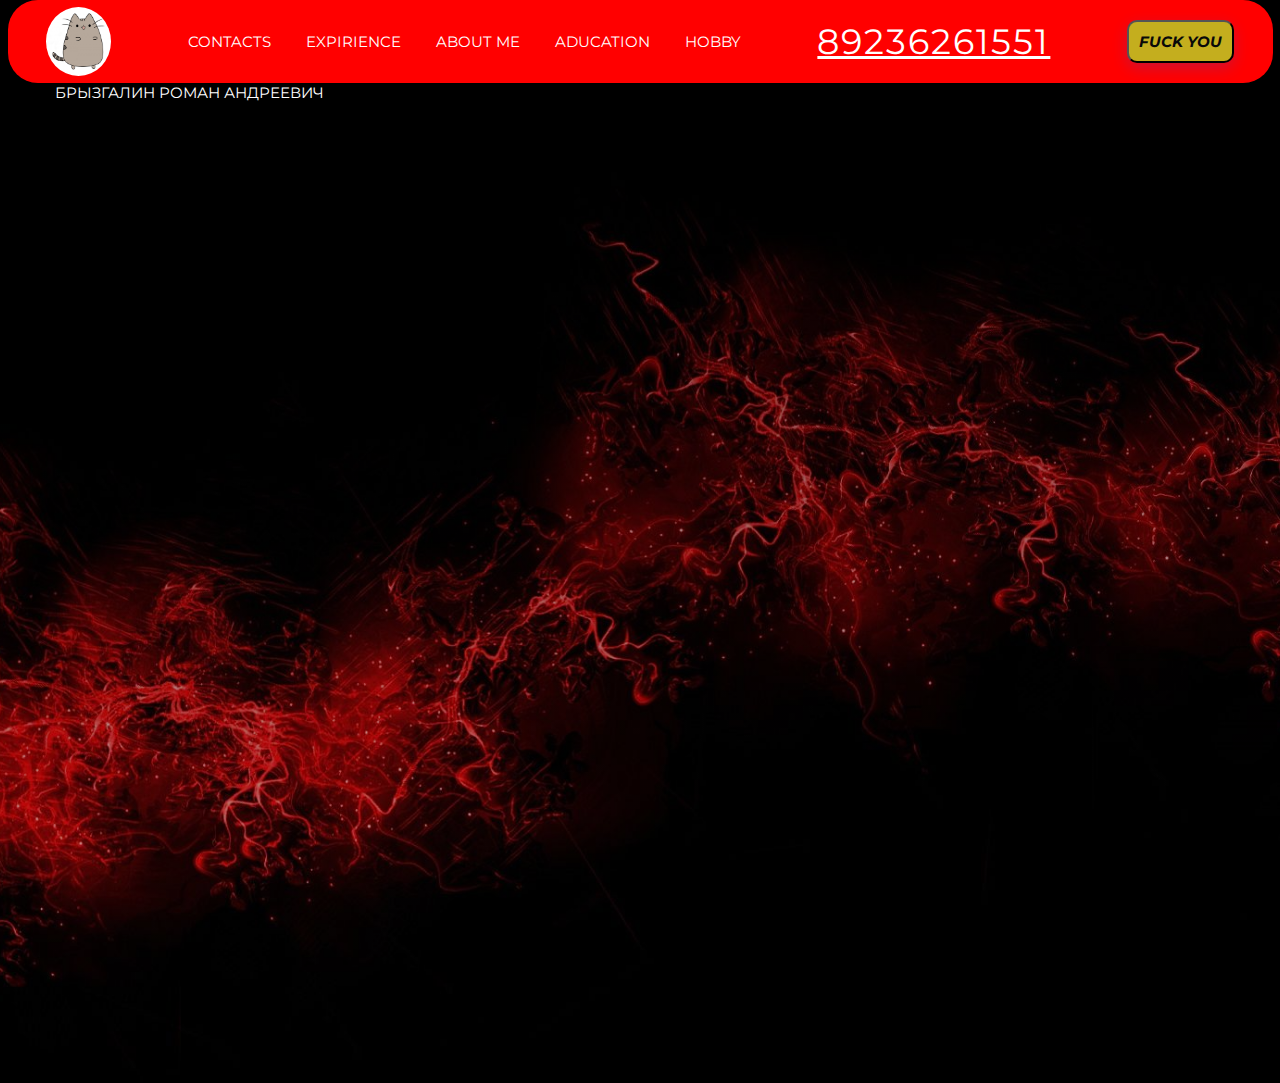
==== index.html @ 96b3cb6b "first commit" ====
<!DOCTYPE html>
<html lang="en">

<head>
    <meta charset="UTF-8">
    <meta name="viewport" content="width=device-width, initial-scale=1.0">
    <link rel="stylesheet" href="reset.css">
    <link rel="stylesheet" href="style.css">
    <link rel="preconnect" href="https://fonts.googleapis.com">
    <link rel="preconnect" href="https://fonts.gstatic.com" crossorigin>
    <link
        href="https://fonts.googleapis.com/css2?family=Montserrat:wght@500&family=Nunito+Sans:opsz@6..12&family=Yeseva+One&family=Young+Serif&display=swap"
        rel="stylesheet">

    <title>Bryzgalin_Roman_Main</title>
</head>

<body>
    <header>
        <div class="header__container">
            <div class="header__container_wrapper">
                <div class="header__logo">
                    <a href="index.html"><img src="images/1640316382_1-koshka-top-p-narisovannikh-kotikov-1.jpg" alt="logo"></a>
                </div>
                <nav class="header__nav">
                    <a href="index.html">contacts</a>
                    <a href="index.html">expirience</a>
                    <a href="index.html">about me</a>
                    <a href="index.html">aducation</a>
                    <a href="index.html">hobby</a>
                </nav>
                <div class="header__phone">
                    <a href="tel:+79236261551">89236261551</a>
                </div>
                <button onclick="document.location='fuck_you.html'" id="button" class="header__btn" type="button" name="fuck">fuck you</button>
            </div>
        </div>
    </header>
    <main>
        <section class="hero">
            <div class="main__container">
                <h1 class="hero__title">брызгалин роман андреевич</h1>
            </div>
            
        </section>
        <section></section>
        <section></section>
        <section></section>
        <section></section>
    </main>
    <footer></footer>
</body>

</html>
---- style.css ----
/* font-family: 'Montserrat',
sans-serif;
font-family: 'Nunito Sans',
sans-serif;
font-family: 'Yeseva One',
cursive;
font-family: 'Young Serif',
serif; */


/* header */

.header__container {
    width: 100vw;
    margin: 0 auto;
    background-color: #000000;
}

.header__container_wrapper {
    display: flex;
    justify-content: space-around;
    align-items: center;
    font-family: 'Montserrat', sans-serif;
    color: white;
    font-size: 15px;
    font-style: normal;
    font-weight: 400;
    line-height: normal;
    height: 83px;
    max-width: 1265px;
    margin: 0 auto;
    background-color: #ff0000;
    border-radius: 30px;
}

.header__logo img {
    width: 65px;
    border-radius: 100%;
}

.header__nav,
.header__nav a {
    text-transform: uppercase;
    text-decoration: none;
    color: white;
}

.header__nav {
    display: flex;
    gap: 35px;
}

.header__nav a:hover {
    color: rgb(161, 41, 41);
    text-decoration: underline;
    transition: all 0.5s ease;
}

/* .header__nav a:visited{
    color: rgb(161, 41, 41);
} */

.header__phone a {
    text-decoration: none;
    color: rgb(255, 255, 255);
    font-family: 'Montserrat', sans-serif;
    font-size: 35px;
    font-style: normal;
    font-weight: 400;
    line-height: normal;
    letter-spacing: 2px;
    text-decoration: underline;
}

#button {
    /* background-color: rgb(0, 0, 0); */
    color: rgb(9, 9, 9);
    text-transform: uppercase;
    text-align: center;
    padding: 10px;
    border-radius: 10px;
    font-family: 'Montserrat', sans-serif;
    font-size: 15px;
    font-style: italic;
    font-weight: 700;
    line-height: normal;
    /* opacity: 1; */
    box-shadow: 0px 5px 15px 0px rgba(0, 93, 254, 0.2);
}

.header__btn{
    background-color: rgb(196, 174, 30);
    
}

.header__btn:hover {
    opacity: 0.9;
   

}

/* section__hero */

.hero {
    width: 100vw;
    background: linear-gradient(rgba(0, 0, 0, 0.50), rgba(0, 0, 0, 0.15)),
    url("images/81e07cd1623d223c425b85a0e18353b6.jpg") center/cover;
}

.main__container{
    max-width: 1171px;
    height: 1000px;
    font-family: 'Montserrat', sans-serif;
    color: white;
    font-size: 15px;
    font-style: normal;
    font-weight: 400;
    line-height: normal;
    margin: 0 auto;
}

.hero__title{
    text-transform: uppercase;
}

@media screen and (max-width: 1100px) {

    .header__nav
    {
        display: none;
    }

       }

    @media screen and (max-width: 430px) {
        .header__phone{
            display: none;
        }
    }
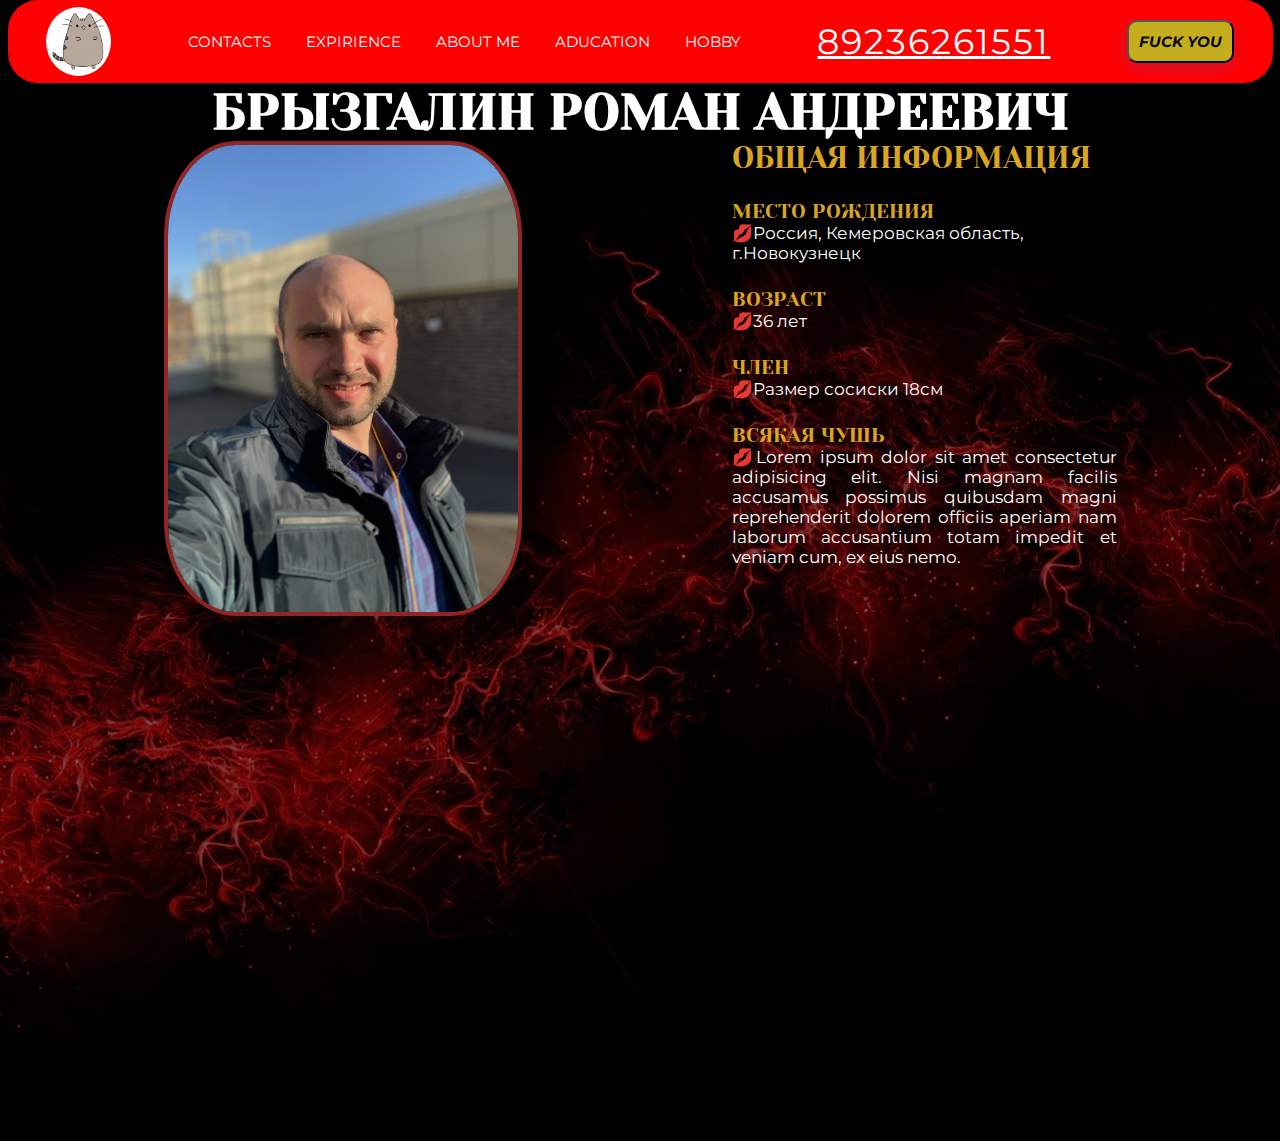
==== commit 02b07137: "добавил hero блок" ====
--- a/index.html
+++ b/index.html
@@ -20,7 +20,8 @@
         <div class="header__container">
             <div class="header__container_wrapper">
                 <div class="header__logo">
-                    <a href="index.html"><img src="images/1640316382_1-koshka-top-p-narisovannikh-kotikov-1.jpg" alt="logo"></a>
+                    <a href="index.html"><img src="images/1640316382_1-koshka-top-p-narisovannikh-kotikov-1.jpg"
+                            alt="logo"></a>
                 </div>
                 <nav class="header__nav">
                     <a href="index.html">contacts</a>
@@ -32,7 +33,8 @@
                 <div class="header__phone">
                     <a href="tel:+79236261551">89236261551</a>
                 </div>
-                <button onclick="document.location='fuck_you.html'" id="button" class="header__btn" type="button" name="fuck">fuck you</button>
+                <button onclick="document.location='fuck_you.html'" id="button" class="header__btn" type="button"
+                    name="fuck">fuck you</button>
             </div>
         </div>
     </header>
@@ -40,8 +42,40 @@
         <section class="hero">
             <div class="main__container">
                 <h1 class="hero__title">брызгалин роман андреевич</h1>
+
+                <div class="hero__photo_block">
+
+                    <div class="hero__main_photo">
+                        <img src="images/IMG_2219.jpg" alt="main-photo">
+                    </div>
+
+                    <div class="hero__description_block">
+                        <h2 class="hero__description_block_title">общая информация</h2>
+                        <div class="hero__description_block_container">
+                            <h3 class="description__second_title">место рождения</h3>
+                            <p class="description_text">Россия, Кемеровская область, г.Новокузнецк</p>
+                        </div>
+                        <div class="hero__description_block_container">
+                            <h3 class="description__second_title">возраст</h3>
+                            <p class="description_text">36 лет</p>
+                        </div>
+                        <div class="hero__description_block_container">
+                            <h3 class="description__second_title">член</h3>
+                            <p class="description_text">Размер сосиски 18см</p>
+                        </div>
+                        <div class="hero__description_block_container">
+                            <h3 class="description__second_title">всякая чушь</h3>
+                            <p class="description_text justify">Lorem ipsum dolor sit amet consectetur adipisicing elit. Nisi magnam facilis accusamus
+                                possimus
+                                quibusdam magni reprehenderit dolorem officiis aperiam nam laborum accusantium totam
+                                impedit
+                                et
+                                veniam cum, ex eius nemo.</p>
+                        </div>
+                    </div>
+                </div>
             </div>
-            
+
         </section>
         <section></section>
         <section></section>
--- a/style.css
+++ b/style.css
@@ -30,6 +30,7 @@
     max-width: 1265px;
     margin: 0 auto;
     background-color: #ff0000;
+
     border-radius: 30px;
 }
 
@@ -88,14 +89,14 @@
     box-shadow: 0px 5px 15px 0px rgba(0, 93, 254, 0.2);
 }
 
-.header__btn{
+.header__btn {
     background-color: rgb(196, 174, 30);
-    
+
 }
 
 .header__btn:hover {
     opacity: 0.9;
-   
+
 
 }
 
@@ -103,13 +104,13 @@
 
 .hero {
     width: 100vw;
-    background: linear-gradient(rgba(0, 0, 0, 0.50), rgba(0, 0, 0, 0.15)),
-    url("images/81e07cd1623d223c425b85a0e18353b6.jpg") center/cover;
-}
-
-.main__container{
+    background: linear-gradient(rgba(0, 0, 0, 0.50), rgba(0, 0, 0, 0.50)),
+        url("images/81e07cd1623d223c425b85a0e18353b6.jpg") center/cover;
+}
+
+.main__container {
     max-width: 1171px;
-    height: 1000px;
+    height: auto;
     font-family: 'Montserrat', sans-serif;
     color: white;
     font-size: 15px;
@@ -119,21 +120,96 @@
     margin: 0 auto;
 }
 
-.hero__title{
-    text-transform: uppercase;
-}
+.hero__title {
+    text-transform: uppercase;
+    text-align: center;
+    font-size: 50px;
+    font-weight: 900;
+    font-family: 'Yeseva One', cursive;
+}
+
+.hero__photo_block {
+    width: 100%;
+    height: 1000px;
+    display: flex;
+    flex-direction: row;
+    /* align-items: center; */
+    justify-content: space-around;
+}
+
+.hero__main_photo {
+    max-width: 350px;
+
+}
+
+.hero__main_photo img {
+    width: 100%;
+    border-radius: 20%;
+    border: 4px solid rgb(161, 41, 41);
+    filter: brightness(90%);
+}
+
+.hero__description_block {
+    max-width: 385px;
+}
+
+.hero__description_block_title {
+    color: goldenrod;
+    text-transform: uppercase;
+    font-family: 'Yeseva One', cursive;
+    font-size: 30px;
+    margin-bottom: 25px;
+}
+
+.hero__description_block_container{
+    margin-bottom: 25px;
+}
+
+.description__second_title {
+    color: goldenrod;
+    text-transform: uppercase;
+    font-family: 'Yeseva One', cursive;
+    font-size: 20px;
+}
+
+.description_text{
+    font-size: 17px;
+}
+
+.description_text::before{
+    content: "\1F48B";
+}
+
+.justify {
+    text-align: justify;
+}
+
+
 
 @media screen and (max-width: 1100px) {
 
-    .header__nav
-    {
+    .header__nav {
         display: none;
     }
 
-       }
-
-    @media screen and (max-width: 430px) {
-        .header__phone{
-            display: none;
-        }
-    }+}
+
+@media screen and (max-width: 430px) {
+    .header__phone {
+        display: none;
+    }
+
+    .hero__photo_block,
+    .hero__main_photo,
+    .hero__main_photo img {
+        flex-direction: column;
+        margin: 0 auto;
+        max-width: 350px;
+    }
+
+    .hero__main_photo{
+        /* max-width: 90vw; */
+    }
+
+    .hero__description_block {}
+}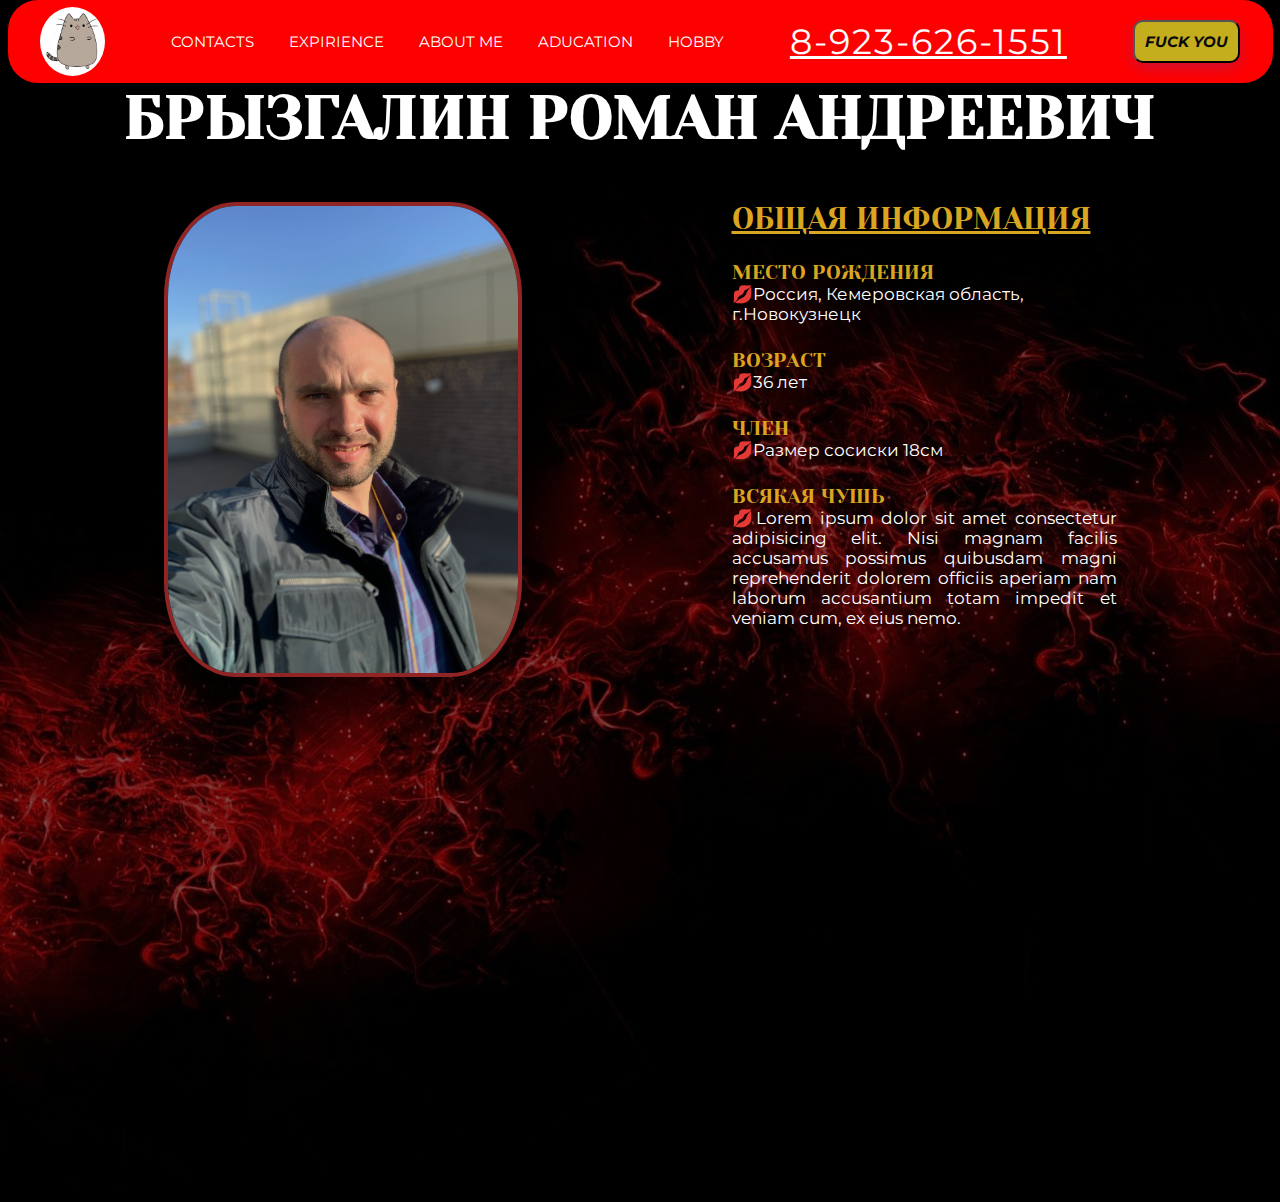
==== commit 500ceb16: "добавил анимацию через transform transition" ====
--- a/index.html
+++ b/index.html
@@ -31,7 +31,7 @@
                     <a href="index.html">hobby</a>
                 </nav>
                 <div class="header__phone">
-                    <a href="tel:+79236261551">89236261551</a>
+                    <a href="tel:+79236261551">8-923-626-1551</a>
                 </div>
                 <button onclick="document.location='fuck_you.html'" id="button" class="header__btn" type="button"
                     name="fuck">fuck you</button>
--- a/style.css
+++ b/style.css
@@ -39,22 +39,29 @@
     border-radius: 100%;
 }
 
+.header__logo img:hover {
+    transform: scale(1.5);
+}
+
 .header__nav,
 .header__nav a {
     text-transform: uppercase;
     text-decoration: none;
     color: white;
+    transition: 0.3s;
 }
 
 .header__nav {
     display: flex;
     gap: 35px;
+    
 }
 
 .header__nav a:hover {
-    color: rgb(161, 41, 41);
+    color: rgb(43, 35, 35);
     text-decoration: underline;
     transition: all 0.5s ease;
+    transform: scale(1.4);
 }
 
 /* .header__nav a:visited{
@@ -73,6 +80,12 @@
     text-decoration: underline;
 }
 
+.header__phone a:hover {
+    color: rgb(43, 35, 35);
+    transition: all 0.5s ease;
+    /* transform: scale(1.5); */
+}
+
 #button {
     /* background-color: rgb(0, 0, 0); */
     color: rgb(9, 9, 9);
@@ -96,6 +109,7 @@
 
 .header__btn:hover {
     opacity: 0.9;
+    /* transform: scale(1.2); */
 
 
 }
@@ -123,9 +137,11 @@
 .hero__title {
     text-transform: uppercase;
     text-align: center;
-    font-size: 50px;
+    font-size: 60px;
     font-weight: 900;
     font-family: 'Yeseva One', cursive;
+    /* position: relative; */
+    margin: 0px;
 }
 
 .hero__photo_block {
@@ -135,18 +151,26 @@
     flex-direction: row;
     /* align-items: center; */
     justify-content: space-around;
+    margin-top: 50px;
 }
 
 .hero__main_photo {
     max-width: 350px;
 
 }
+
+/* photo transform */
 
 .hero__main_photo img {
     width: 100%;
     border-radius: 20%;
     border: 4px solid rgb(161, 41, 41);
     filter: brightness(90%);
+    transition: 1s;
+}
+
+.hero__main_photo img:hover {
+    transform: scale(1.2);
 }
 
 .hero__description_block {
@@ -159,9 +183,10 @@
     font-family: 'Yeseva One', cursive;
     font-size: 30px;
     margin-bottom: 25px;
-}
-
-.hero__description_block_container{
+    text-decoration: underline;
+}
+
+.hero__description_block_container {
     margin-bottom: 25px;
 }
 
@@ -172,11 +197,11 @@
     font-size: 20px;
 }
 
-.description_text{
+.description_text {
     font-size: 17px;
 }
 
-.description_text::before{
+.description_text::before {
     content: "\1F48B";
 }
 
@@ -207,7 +232,7 @@
         max-width: 350px;
     }
 
-    .hero__main_photo{
+    .hero__main_photo {
         /* max-width: 90vw; */
     }
 
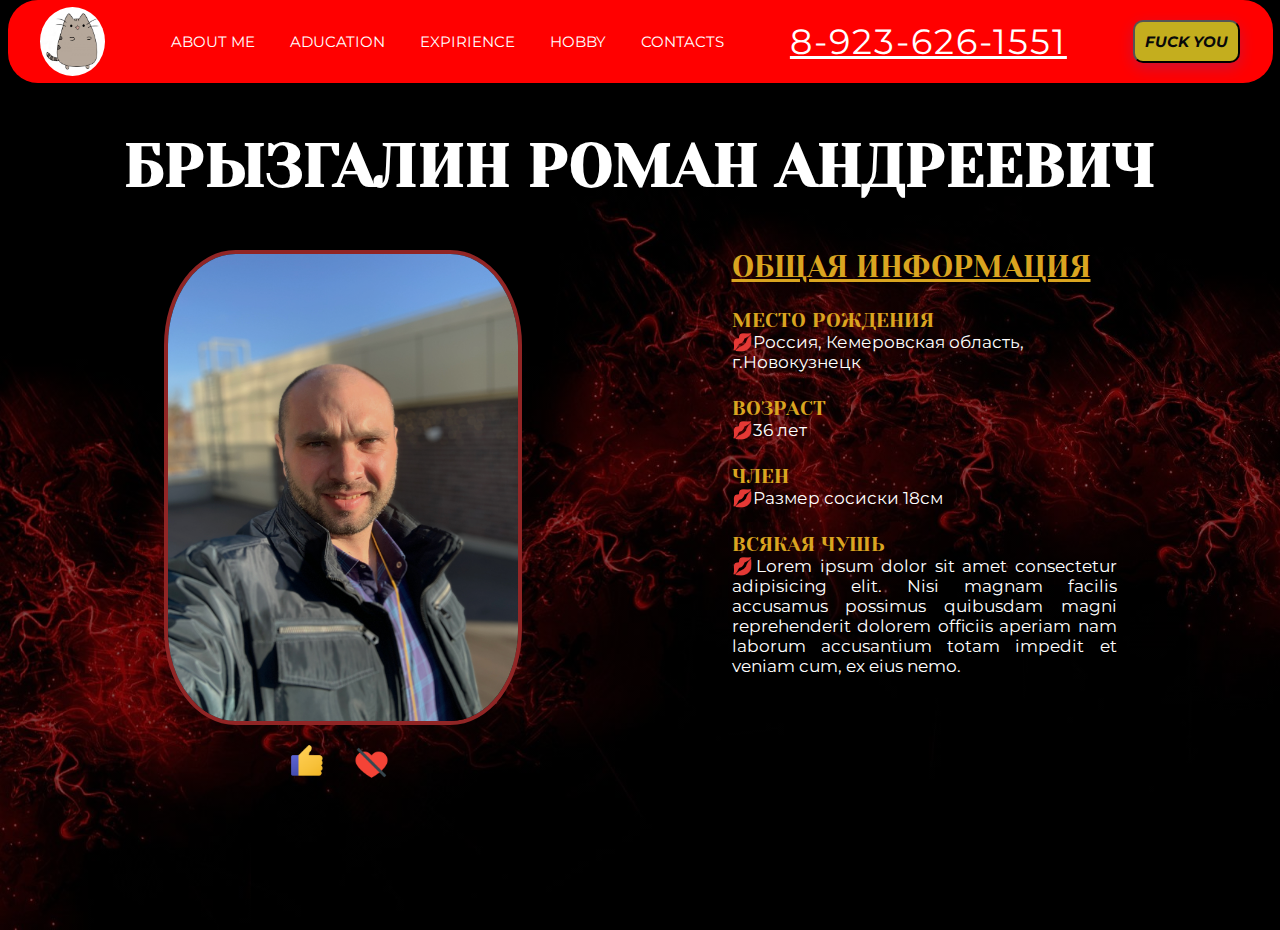
==== commit d0424747: "добавил like" ====
--- a/index.html
+++ b/index.html
@@ -24,11 +24,11 @@
                             alt="logo"></a>
                 </div>
                 <nav class="header__nav">
-                    <a href="index.html">contacts</a>
-                    <a href="index.html">expirience</a>
                     <a href="index.html">about me</a>
                     <a href="index.html">aducation</a>
+                    <a href="index.html">expirience</a>
                     <a href="index.html">hobby</a>
+                    <a href="index.html">contacts</a>
                 </nav>
                 <div class="header__phone">
                     <a href="tel:+79236261551">8-923-626-1551</a>
@@ -47,7 +47,16 @@
 
                     <div class="hero__main_photo">
                         <img src="images/IMG_2219.jpg" alt="main-photo">
+                        <div class="hero__main_photo_like_block">
+                            <div class="hero__main_photo_like">
+                                <img src="images/png/icons8-нравится-48.png" alt="like">
+                            </div>
+                            <div class="hero__main_photo_like">
+                                <img src="images/png/icons8-не-нравится-48.png" alt="dislike">
+                            </div>
+                        </div>
                     </div>
+
 
                     <div class="hero__description_block">
                         <h2 class="hero__description_block_title">общая информация</h2>
@@ -65,7 +74,8 @@
                         </div>
                         <div class="hero__description_block_container">
                             <h3 class="description__second_title">всякая чушь</h3>
-                            <p class="description_text justify">Lorem ipsum dolor sit amet consectetur adipisicing elit. Nisi magnam facilis accusamus
+                            <p class="description_text justify">Lorem ipsum dolor sit amet consectetur adipisicing elit.
+                                Nisi magnam facilis accusamus
                                 possimus
                                 quibusdam magni reprehenderit dolorem officiis aperiam nam laborum accusantium totam
                                 impedit
--- a/style.css
+++ b/style.css
@@ -48,20 +48,20 @@
     text-transform: uppercase;
     text-decoration: none;
     color: white;
-    transition: 0.3s;
+    /* transition: 0.3s; */
 }
 
 .header__nav {
     display: flex;
     gap: 35px;
-    
+
 }
 
 .header__nav a:hover {
     color: rgb(43, 35, 35);
     text-decoration: underline;
     transition: all 0.5s ease;
-    transform: scale(1.4);
+    /* transform: scale(1.4); */
 }
 
 /* .header__nav a:visited{
@@ -110,8 +110,6 @@
 .header__btn:hover {
     opacity: 0.9;
     /* transform: scale(1.2); */
-
-
 }
 
 /* section__hero */
@@ -141,12 +139,13 @@
     font-weight: 900;
     font-family: 'Yeseva One', cursive;
     /* position: relative; */
-    margin: 0px;
+    /* margin: 0px; */
+    padding-top: 48px;
 }
 
 .hero__photo_block {
     width: 100%;
-    height: 1000px;
+    height: 680px;
     display: flex;
     flex-direction: row;
     /* align-items: center; */
@@ -156,17 +155,38 @@
 
 .hero__main_photo {
     max-width: 350px;
-
+    display: flex;
+    flex-direction: column;
+    /* margin-bottom: 30px; */
+}
+
+.hero__main_photo_like_block {
+    display: flex;
+    justify-content: center;
+    gap: 30px;
+    /* margin-top: 20px; */
+}
+
+.hero__main_photo_like,
+.hero__main_photo_like>img {
+    /* display: inline-block; */
+    max-width: 35px;
+    /* margin-top: 8px; */
+    /* position: relative; */
+    /* margin: auto; */
+    /* align-content: center; */
+    /* margin: 0 auto; */
 }
 
 /* photo transform */
 
-.hero__main_photo img {
+.hero__main_photo>img {
     width: 100%;
     border-radius: 20%;
     border: 4px solid rgb(161, 41, 41);
     filter: brightness(90%);
     transition: 1s;
+    margin-bottom: 20px;
 }
 
 .hero__main_photo img:hover {
@@ -232,7 +252,24 @@
         max-width: 350px;
     }
 
+    .hero__main_photo {}
+
+    .hero__main_photo_like_block{
+        margin-top: 20px;
+    }
+
+    .hero__main_photo_like,
+    .hero__main_photo_like>img {
+        /* display: inline-block; */
+        max-width: 35px;
+    }
+
+    .hero__photo_block {
+        height: auto;
+    }
+
     .hero__main_photo {
+        margin-bottom: 30px;
         /* max-width: 90vw; */
     }
 
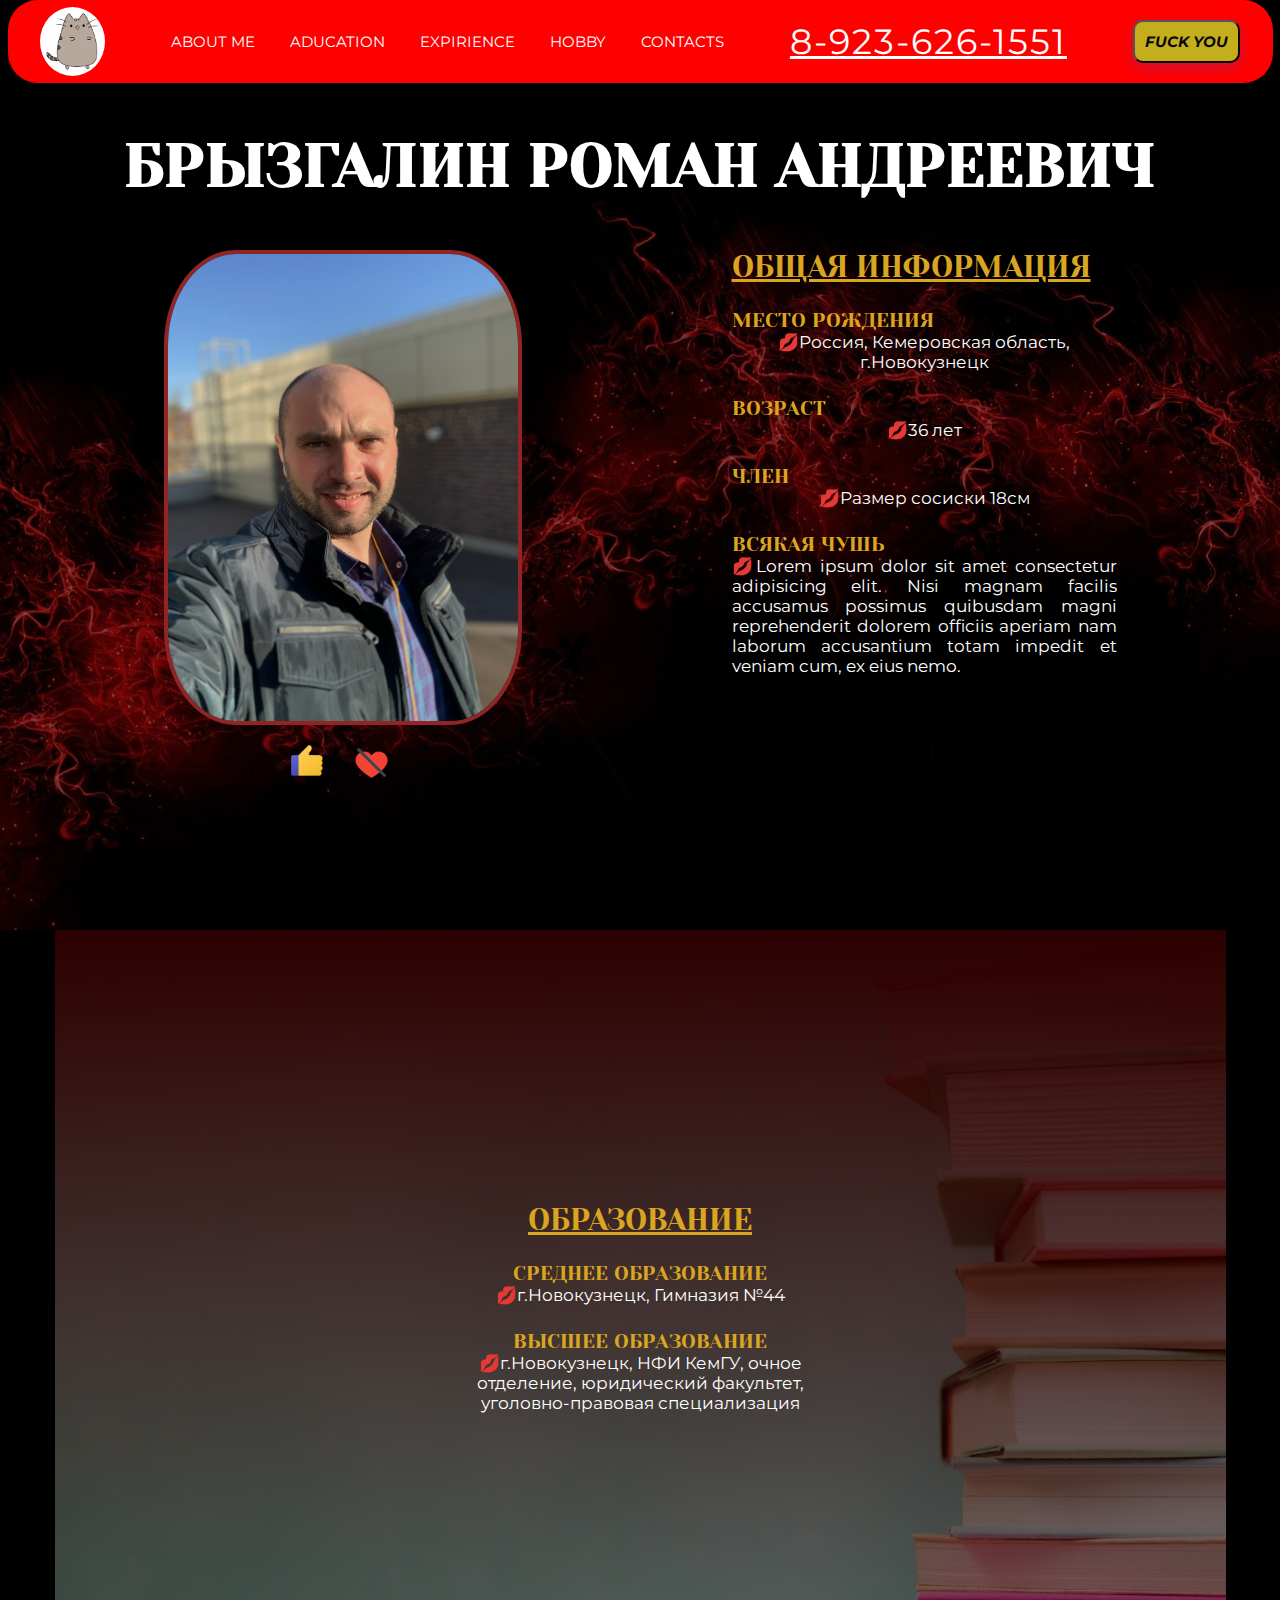
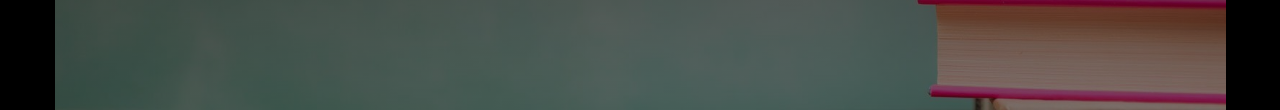
==== commit c03c631d: "делаю блок aducation" ====
--- a/index.html
+++ b/index.html
@@ -87,7 +87,26 @@
             </div>
 
         </section>
-        <section></section>
+        <section class="aducation">
+
+            <div class="main__container aducation_container">
+
+                <div class="aducation__block">
+                    <h2 class="hero__description_block_title">образование</h2>
+                    <div class="hero__description_block_container aducation__block_container">
+                        <h3 class="description__second_title">среднее образование</h3>
+                        <p class="description_text">г.Новокузнецк, Гимназия №44</p>
+                    </div>
+                    <div class="hero__description_block_container aducation__block_container">
+                        <h3 class="description__second_title">высшее образование</h3>
+                        <p class="description_text">г.Новокузнецк, НФИ КемГУ, очное отделение, юридический факультет,
+                            уголовно-правовая специализация</p>
+                    </div>
+                </div>
+
+            </div>
+
+        </section>
         <section></section>
         <section></section>
         <section></section>
--- a/style.css
+++ b/style.css
@@ -219,6 +219,7 @@
 
 .description_text {
     font-size: 17px;
+    text-align: center;
 }
 
 .description_text::before {
@@ -227,6 +228,39 @@
 
 .justify {
     text-align: justify;
+}
+
+/* section_education */
+
+.aducation {
+    width: 100vw;
+    background-color: #000000;
+}
+
+.aducation_container {
+    height: 780px;
+    background: linear-gradient(rgba(45, 0, 0, 100%), rgba(0, 0, 0, 0.50)),
+        url("images/aducation.jpg") center/cover;
+    /* border-radius: 0px; */
+    display: flex;
+    flex-direction: column;
+    justify-content: center;
+    align-items: center;
+}
+
+.aducation__block {
+    display: flex;
+    flex-direction: column;
+    justify-content: center;
+    align-items: center;
+    max-width: 385px;
+}
+
+.aducation__block_container{
+    display: flex;
+    flex-direction: column;
+    /* justify-content: center; */
+    align-items: center;
 }
 
 
@@ -246,7 +280,8 @@
 
     .hero__photo_block,
     .hero__main_photo,
-    .hero__main_photo img {
+    .hero__main_photo img,
+    .aducation__block {
         flex-direction: column;
         margin: 0 auto;
         max-width: 350px;
@@ -254,7 +289,7 @@
 
     .hero__main_photo {}
 
-    .hero__main_photo_like_block{
+    .hero__main_photo_like_block {
         margin-top: 20px;
     }
 
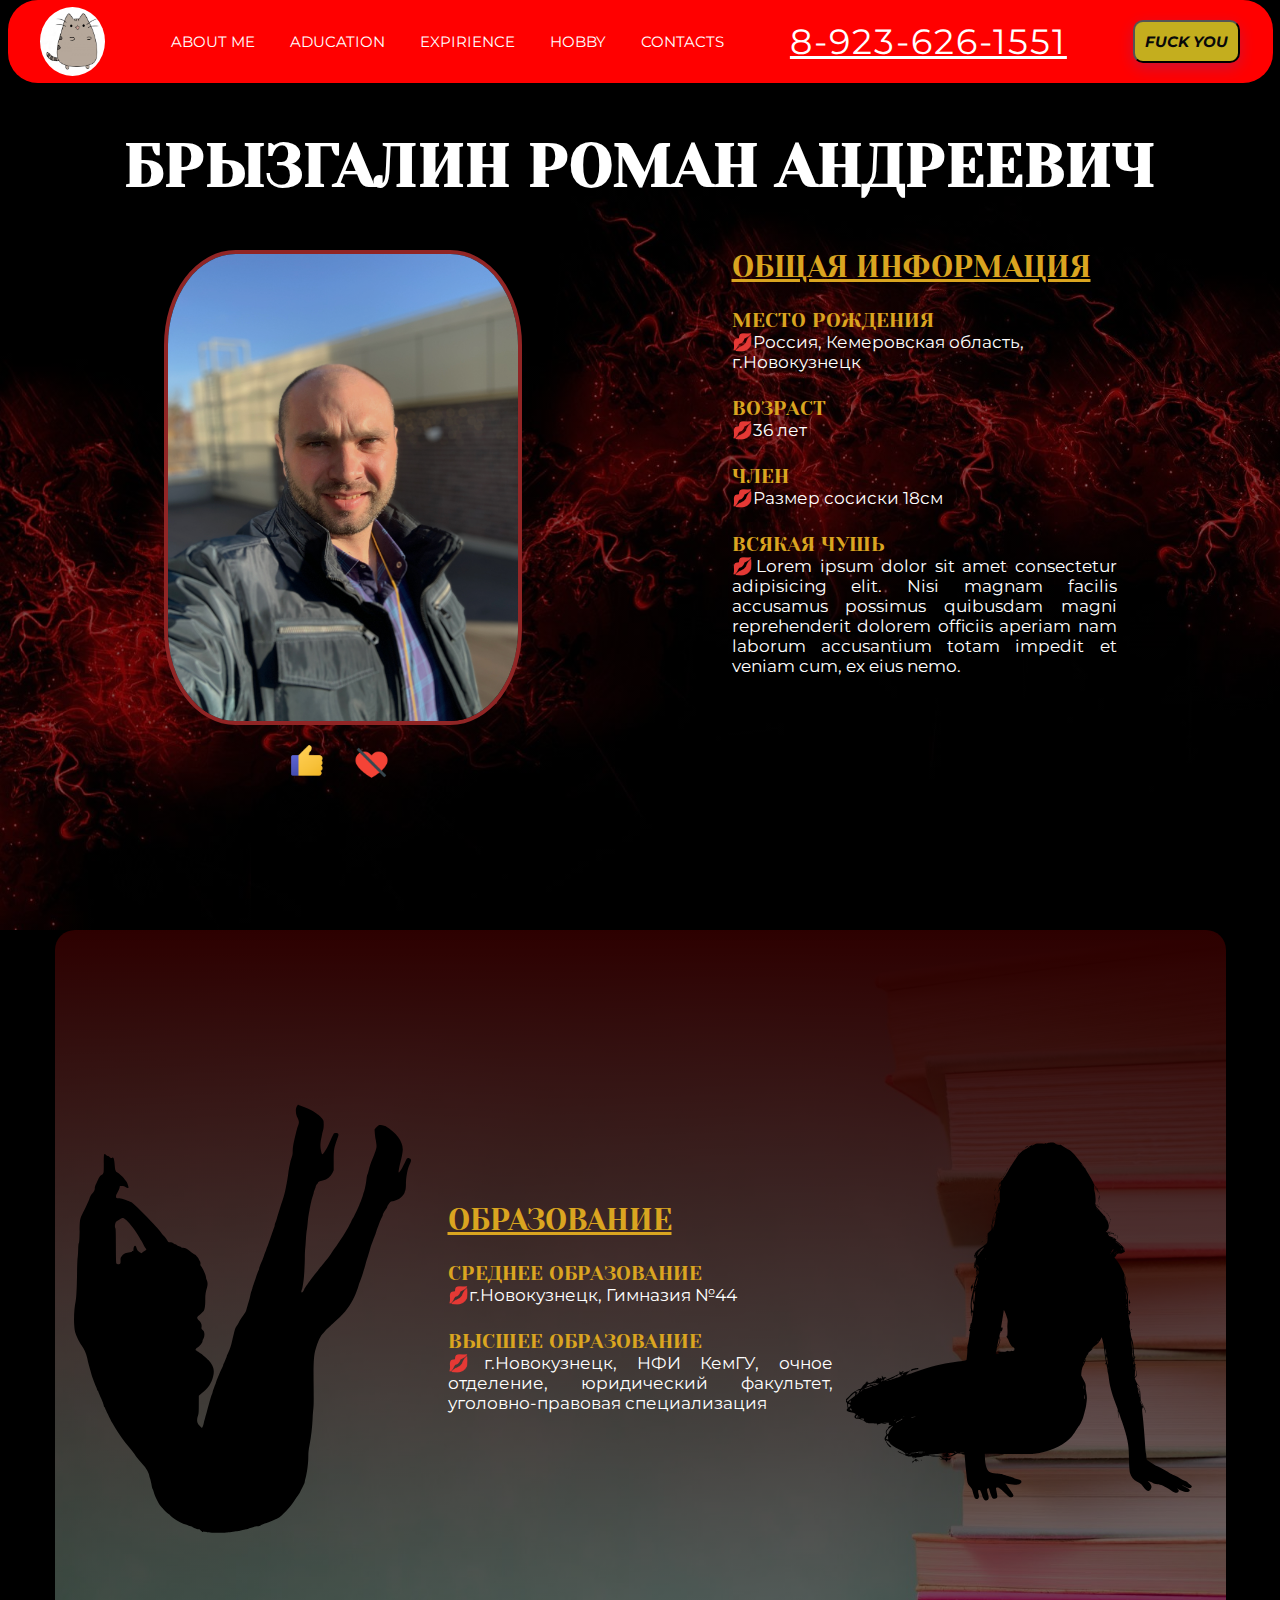
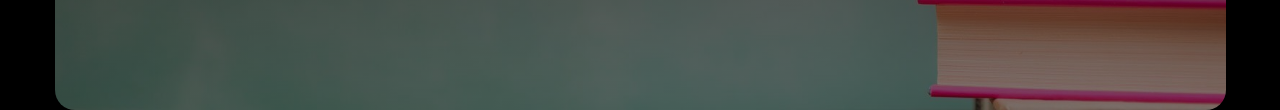
==== commit 1317a2a1: "убрал лишнее добавил женщин" ====
--- a/index.html
+++ b/index.html
@@ -42,9 +42,7 @@
         <section class="hero">
             <div class="main__container">
                 <h1 class="hero__title">брызгалин роман андреевич</h1>
-
                 <div class="hero__photo_block">
-
                     <div class="hero__main_photo">
                         <img src="images/IMG_2219.jpg" alt="main-photo">
                         <div class="hero__main_photo_like_block">
@@ -56,8 +54,6 @@
                             </div>
                         </div>
                     </div>
-
-
                     <div class="hero__description_block">
                         <h2 class="hero__description_block_title">общая информация</h2>
                         <div class="hero__description_block_container">
@@ -85,12 +81,15 @@
                     </div>
                 </div>
             </div>
-
         </section>
         <section class="aducation">
-
             <div class="main__container aducation_container">
-
+                <div class="aducation__img perviy_telka">
+                    <img class="" src="images/svg/234415.svg" alt="telka">
+                </div>
+                <div class="aducation__img vtoroy_telka">
+                    <img class="" src="images/svg/556002.svg" alt="telka">
+                </div>
                 <div class="aducation__block">
                     <h2 class="hero__description_block_title">образование</h2>
                     <div class="hero__description_block_container aducation__block_container">
@@ -99,13 +98,12 @@
                     </div>
                     <div class="hero__description_block_container aducation__block_container">
                         <h3 class="description__second_title">высшее образование</h3>
-                        <p class="description_text">г.Новокузнецк, НФИ КемГУ, очное отделение, юридический факультет,
+                        <p class="description_text justify">г.Новокузнецк, НФИ КемГУ, очное отделение, юридический
+                            факультет,
                             уголовно-правовая специализация</p>
                     </div>
                 </div>
-
             </div>
-
         </section>
         <section></section>
         <section></section>
--- a/style.css
+++ b/style.css
@@ -8,7 +8,7 @@
 serif; */
 
 
-/* header */
+/* HEADER */
 
 .header__container {
     width: 100vw;
@@ -30,7 +30,6 @@
     max-width: 1265px;
     margin: 0 auto;
     background-color: #ff0000;
-
     border-radius: 30px;
 }
 
@@ -48,25 +47,18 @@
     text-transform: uppercase;
     text-decoration: none;
     color: white;
-    /* transition: 0.3s; */
 }
 
 .header__nav {
     display: flex;
     gap: 35px;
-
 }
 
 .header__nav a:hover {
     color: rgb(43, 35, 35);
     text-decoration: underline;
     transition: all 0.5s ease;
-    /* transform: scale(1.4); */
-}
-
-/* .header__nav a:visited{
-    color: rgb(161, 41, 41);
-} */
+}
 
 .header__phone a {
     text-decoration: none;
@@ -83,11 +75,9 @@
 .header__phone a:hover {
     color: rgb(43, 35, 35);
     transition: all 0.5s ease;
-    /* transform: scale(1.5); */
 }
 
 #button {
-    /* background-color: rgb(0, 0, 0); */
     color: rgb(9, 9, 9);
     text-transform: uppercase;
     text-align: center;
@@ -98,7 +88,6 @@
     font-style: italic;
     font-weight: 700;
     line-height: normal;
-    /* opacity: 1; */
     box-shadow: 0px 5px 15px 0px rgba(0, 93, 254, 0.2);
 }
 
@@ -109,10 +98,9 @@
 
 .header__btn:hover {
     opacity: 0.9;
-    /* transform: scale(1.2); */
-}
-
-/* section__hero */
+}
+
+/* SECTION HERO */
 
 .hero {
     width: 100vw;
@@ -138,8 +126,6 @@
     font-size: 60px;
     font-weight: 900;
     font-family: 'Yeseva One', cursive;
-    /* position: relative; */
-    /* margin: 0px; */
     padding-top: 48px;
 }
 
@@ -148,7 +134,6 @@
     height: 680px;
     display: flex;
     flex-direction: row;
-    /* align-items: center; */
     justify-content: space-around;
     margin-top: 50px;
 }
@@ -157,28 +142,20 @@
     max-width: 350px;
     display: flex;
     flex-direction: column;
-    /* margin-bottom: 30px; */
 }
 
 .hero__main_photo_like_block {
     display: flex;
     justify-content: center;
     gap: 30px;
-    /* margin-top: 20px; */
 }
 
 .hero__main_photo_like,
 .hero__main_photo_like>img {
-    /* display: inline-block; */
     max-width: 35px;
-    /* margin-top: 8px; */
-    /* position: relative; */
-    /* margin: auto; */
-    /* align-content: center; */
-    /* margin: 0 auto; */
-}
-
-/* photo transform */
+}
+
+/* PHOTO TRANSFORM */
 
 .hero__main_photo>img {
     width: 100%;
@@ -190,8 +167,10 @@
 }
 
 .hero__main_photo img:hover {
-    transform: scale(1.2);
-}
+    transform: scale(1.1);
+}
+
+/*  END PHOTO TRANSFORM */
 
 .hero__description_block {
     max-width: 385px;
@@ -219,7 +198,7 @@
 
 .description_text {
     font-size: 17px;
-    text-align: center;
+    /* text-align: center; */
 }
 
 .description_text::before {
@@ -241,26 +220,37 @@
     height: 780px;
     background: linear-gradient(rgba(45, 0, 0, 100%), rgba(0, 0, 0, 0.50)),
         url("images/aducation.jpg") center/cover;
-    /* border-radius: 0px; */
+    border-radius: 20px;
+    display: flex;
+    justify-content: space-between;
+    align-items: center;
+    gap: 0px;
+}
+
+/* telki */
+
+.aducation__img,
+.aducation__img img {
+    max-width: 380px;
+}
+
+.perviy_telka {
+    order: 1;
+}
+
+.vtoroy_telka {
+    order: 3;
+}
+
+
+.aducation__block {
+    max-width: 385px;
+    order: 2;
+}
+
+.aducation__block_container {
     display: flex;
     flex-direction: column;
-    justify-content: center;
-    align-items: center;
-}
-
-.aducation__block {
-    display: flex;
-    flex-direction: column;
-    justify-content: center;
-    align-items: center;
-    max-width: 385px;
-}
-
-.aducation__block_container{
-    display: flex;
-    flex-direction: column;
-    /* justify-content: center; */
-    align-items: center;
 }
 
 
@@ -295,7 +285,6 @@
 
     .hero__main_photo_like,
     .hero__main_photo_like>img {
-        /* display: inline-block; */
         max-width: 35px;
     }
 
@@ -305,8 +294,15 @@
 
     .hero__main_photo {
         margin-bottom: 30px;
-        /* max-width: 90vw; */
     }
 
     .hero__description_block {}
+
+    .aducation__img,
+    .aducation__img img {}
+
+    .aducation_container {
+        flex-direction: column;
+        height: auto;
+    }
 }